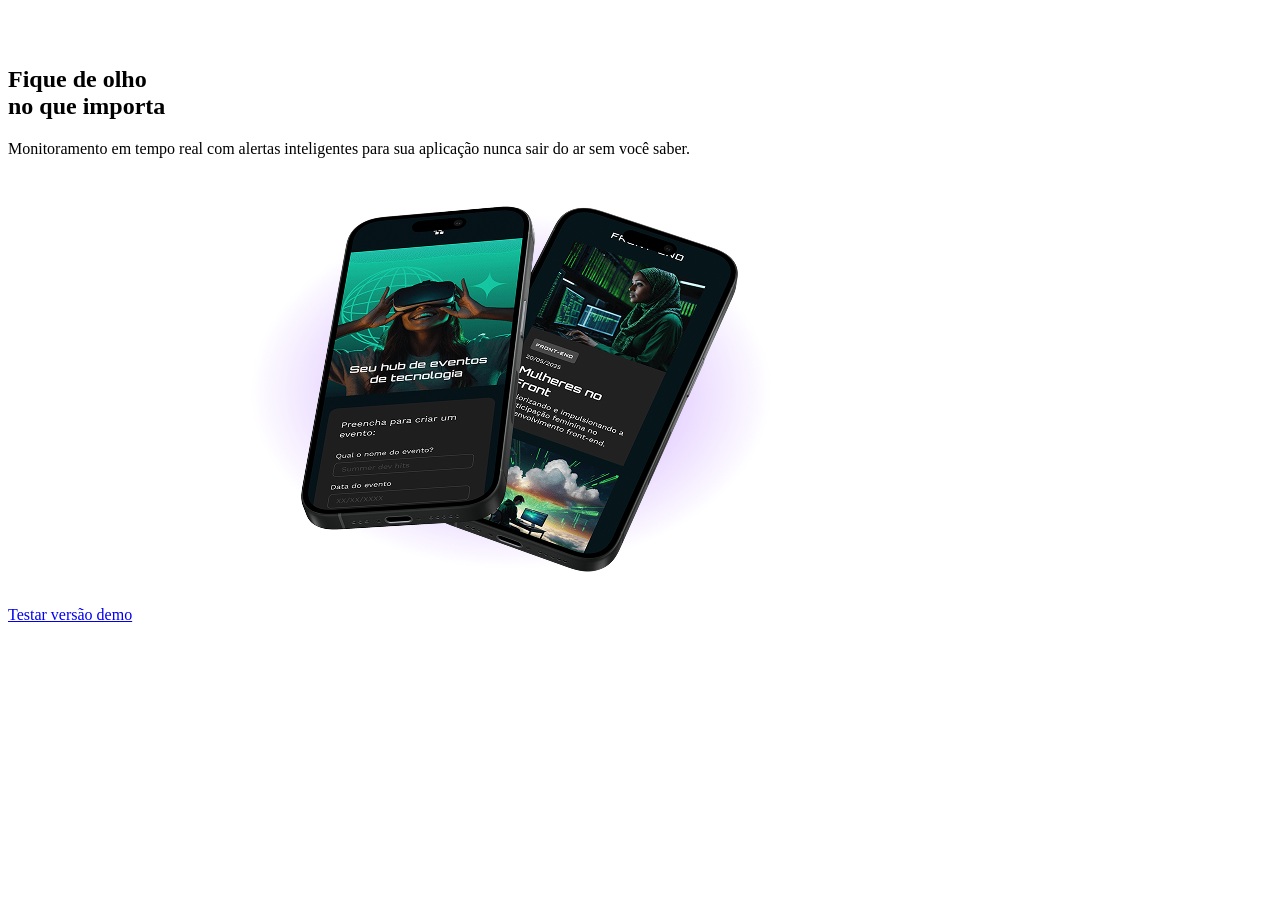
==== tecboard/index.html @ 83acb648 "Estrutura HTML da index" ====
<!doctype html>
<html lang="pt-br">
  <head>
    <meta charset="UTF-8" />
    <meta name="viewport" content="width=device-width, initial-scale=1.0" />
    <title>Tecboard</title>

    <link rel="icon" href="favicon-tecboard-roxo.svg" type="image/svg+xml">

  </head>
  <body>
    <header>
      <img
        src="img/logo-tecboard-branco.png"
        alt="Logo Tecboard na cor branca"
      />
    </header>
    <main>
      <section>
        <h1>
          <span>Fique de olho</span>
          <br />no que importa
        </h1>
        <p>
          Monitoramento em tempo real com alertas inteligentes para sua
          aplicação nunca sair do ar sem você saber.
        </p>
        <a href="#">Testar versão demo</a>
        <img
          src="img/celulares-sobrespostos-desktop.png"
          alt="Dois celulares sobrepostos, com uma sombra roxa sob eles."
        />
      </section>
    </main>
  </body>
</html>
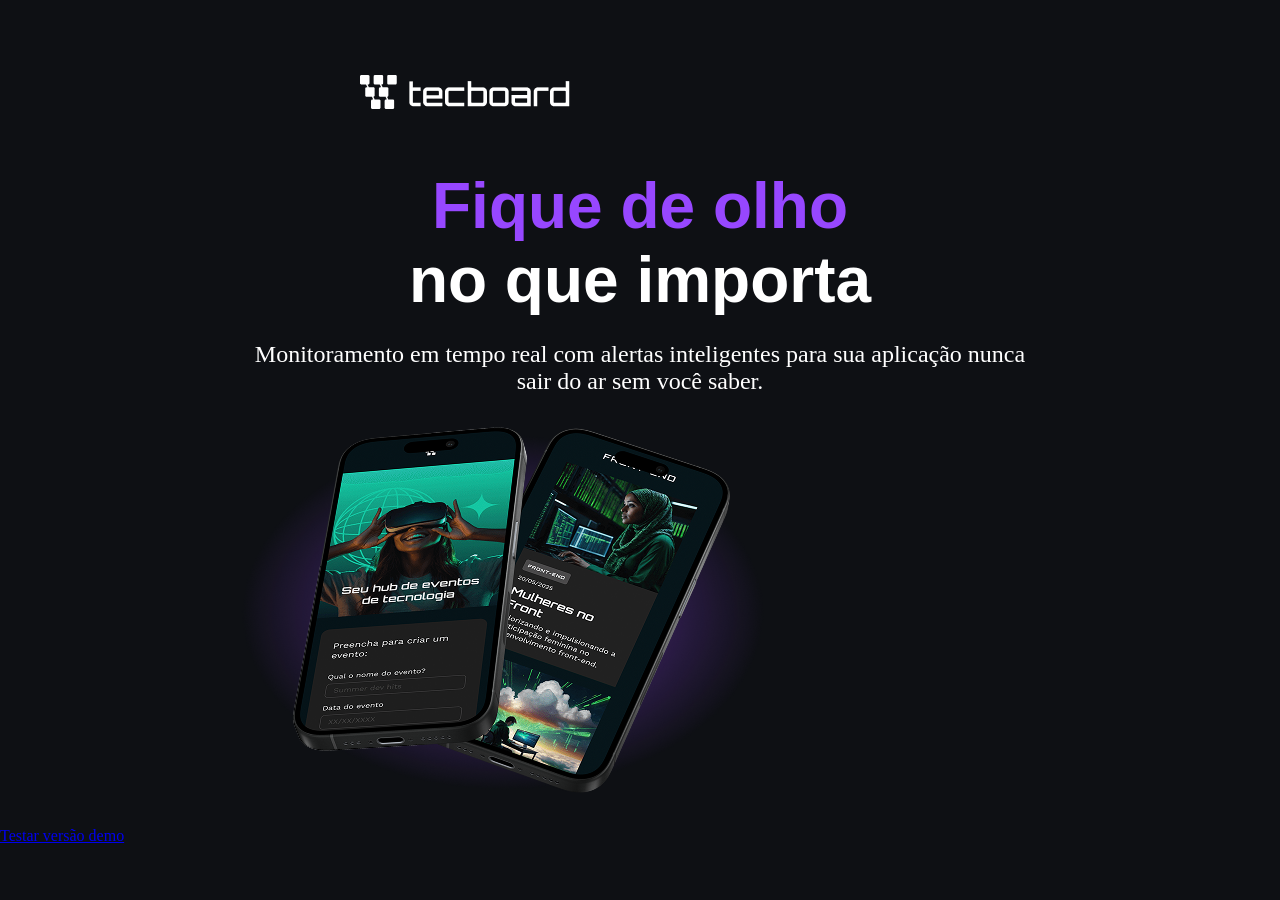
==== commit d226a41c: "Estilização da página - 1" ====
--- a/tecboard/index.html
+++ b/tecboard/index.html
@@ -6,6 +6,8 @@
     <title>Tecboard</title>
 
     <link rel="icon" href="favicon-tecboard-roxo.svg" type="image/svg+xml">
+    
+    <link rel="stylesheet" href="css/style.css">
 
   </head>
   <body>
--- a/tecboard/css/style.css
+++ b/tecboard/css/style.css
@@ -0,0 +1,34 @@
+* {
+    margin: 0;
+    padding: 0;
+}
+
+/* Estilos Desktop */
+body {
+    background-color: #0E1014;
+    color: #FFF;
+}
+
+header img {
+    display: block;
+    margin: 75px 0 0 360px;
+}
+
+h1 {
+    font-size: 64px;
+    font-family: Impact, Haettenschweiler, 'Arial Narrow Bold', sans-serif;
+    text-align: center;
+    margin-top: 60px;
+}
+
+h1 span {
+    color: #9747FF;
+}
+
+p {
+    font-family: Georgia, 'Times New Roman', Times, serif;
+    font-size: 24px;
+    text-align: center;
+    margin: 24px auto 0;
+    width: 792px;
+}
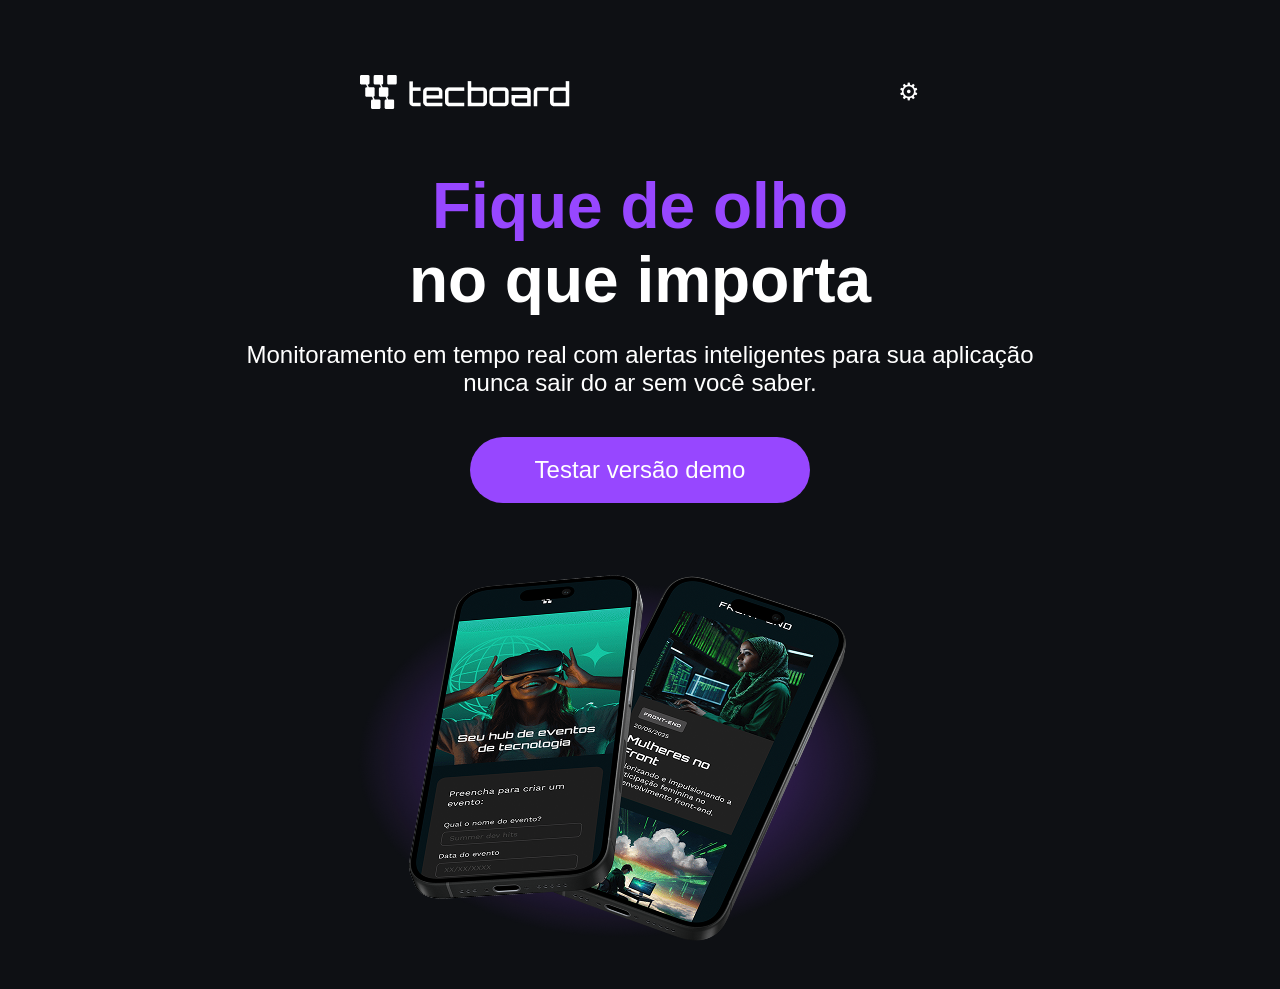
==== commit 95ead01c: "Botão para alterar tema" ====
--- a/tecboard/index.html
+++ b/tecboard/index.html
@@ -16,6 +16,7 @@
         src="img/logo-tecboard-branco.png"
         alt="Logo Tecboard na cor branca"
       />
+      <span title="Trocar Tema">⚙</span>
     </header>
     <main>
       <section>
--- a/tecboard/css/style.css
+++ b/tecboard/css/style.css
@@ -1,3 +1,19 @@
+@font-face {
+    font-family: "Poppins";
+    src: url("tecboard/fonts/Poppins-Bold.ttf") format(truetype);
+    font-weight: 700;
+    font-style: normal;
+    font-display: swap;
+}
+
+@font-face {
+    font-family: "Roboto";
+    src: url("tecboard/fonts/Roboto-Bold.ttf") format(truetype);
+    font-weight: 400;
+    font-style: normal;
+    font-display: swap;
+}
+
 * {
     margin: 0;
     padding: 0;
@@ -9,14 +25,25 @@
     color: #FFF;
 }
 
+header {
+    display: flex;
+    justify-content: space-between;
+    align-items: center;
+    margin: 75px 360px 0;
+}
+
 header img {
     display: block;
-    margin: 75px 0 0 360px;
+}
+
+header span {
+    font-size: 24px;
+    cursor: pointer;
 }
 
 h1 {
     font-size: 64px;
-    font-family: Impact, Haettenschweiler, 'Arial Narrow Bold', sans-serif;
+    font-family: "Poppins", sans-serif;
     text-align: center;
     margin-top: 60px;
 }
@@ -26,9 +53,74 @@
 }
 
 p {
-    font-family: Georgia, 'Times New Roman', Times, serif;
+    font-family: "Roboto", sans-serif;
     font-size: 24px;
     text-align: center;
     margin: 24px auto 0;
     width: 792px;
-}+}
+
+a {
+    color: #FFF;
+    font-family: "Roboto", sans-serif;
+    font-size: 24px;
+    text-decoration: none;
+    background-color: #9747FF;
+    width: 340px;
+    height: 66px;
+    display: block;
+    text-align: center;
+    line-height: 66px;
+    border-radius: 36px;
+    margin: 40px auto;
+}
+
+a:hover{
+    background-color: #B233E8;
+    border: 2px solid #FFF;   
+}
+
+section img {
+    display: block;
+    margin: 0 auto;
+    width: 792px;
+    height: 446px;
+}
+
+@media(max-width: 768px){
+    p {
+        width: 648px;
+        font-size: 20px;
+    }
+
+    header img {
+        margin: 65px 0 0 60px;
+    }    
+}
+
+@media(max-width: 375px){
+
+    header img {
+        margin: 32px 0 0 16px;
+    }
+
+    h1 {
+        font-size: 40px;
+    }
+
+    p {
+        font-size: 20px;
+        width: 340px;
+    }
+
+    a {
+        font-size: 20px;
+        width: 251px;
+    }
+
+    section img {
+        width: 340px;
+        height: 230px;
+    }
+
+}      
